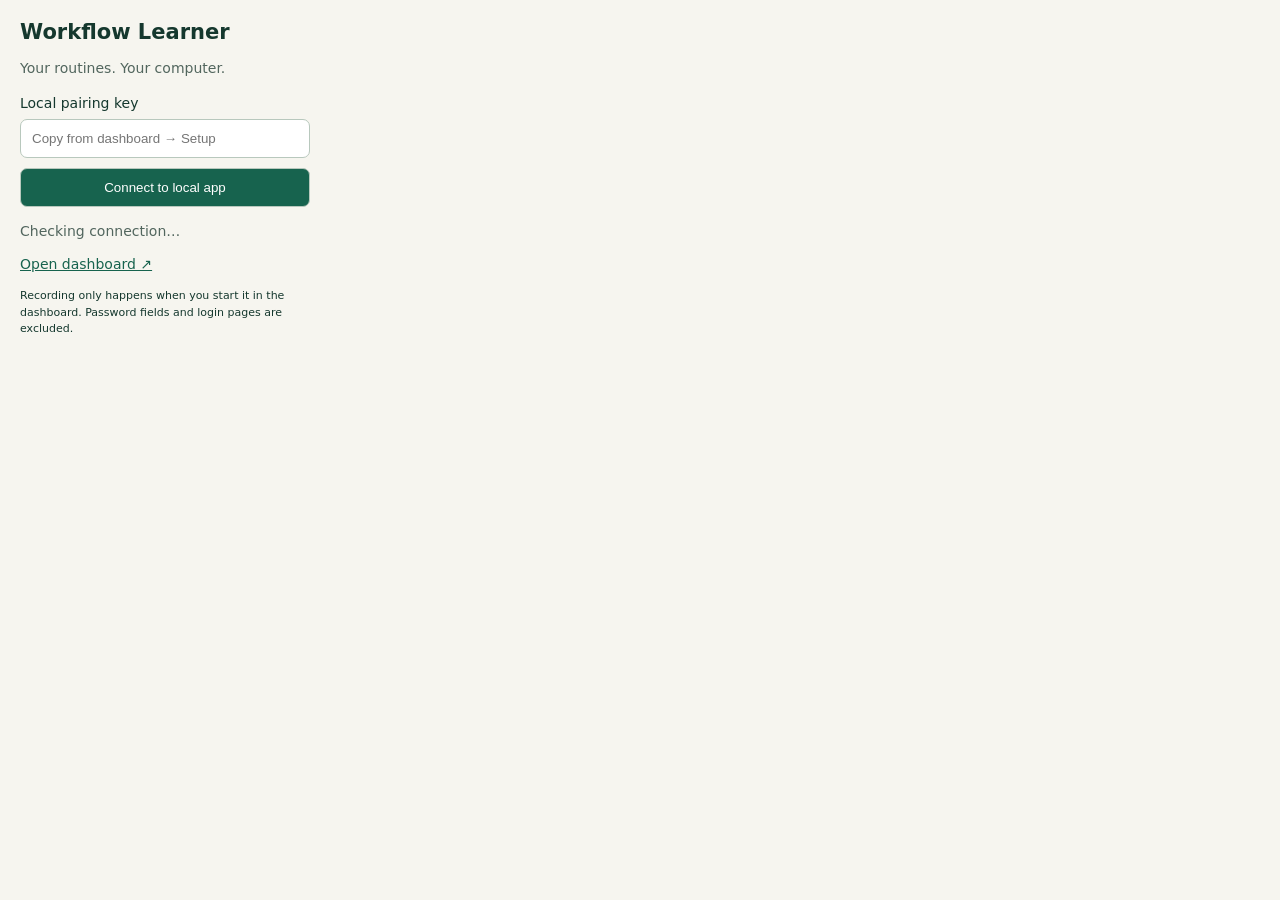
==== extension/popup.html @ 23fa8d05 "Build local workflow recording, learning, and guided replay" ====
<!doctype html><html lang="en"><head><meta charset="utf-8"><title>Workflow Learner</title><link rel="stylesheet" href="popup.css"></head>
<body><h1>Workflow Learner</h1><p>Your routines. Your computer.</p><label for="token">Local pairing key</label><input id="token" type="password" autocomplete="off" placeholder="Copy from dashboard → Setup"><button id="pair">Connect to local app</button><p id="status" role="status">Checking connection…</p><a href="http://127.0.0.1:8765" target="_blank" rel="noopener">Open dashboard ↗</a><small>Recording only happens when you start it in the dashboard. Password fields and login pages are excluded.</small><script src="popup.js"></script></body></html>
---- extension/popup.css ----
body{width:290px;padding:20px;margin:0;background:#f6f5ef;color:#15382e;font:14px system-ui}h1{font-size:21px;margin:0}p{line-height:1.5;color:#52665e}label,small{display:block;margin:16px 0 8px}input,button{box-sizing:border-box;width:100%;padding:11px;border:1px solid #b8c8bd;border-radius:7px}button{background:#17634e;color:white;margin-top:10px;cursor:pointer}a{color:#17634e}small{font-size:11px;line-height:1.5}
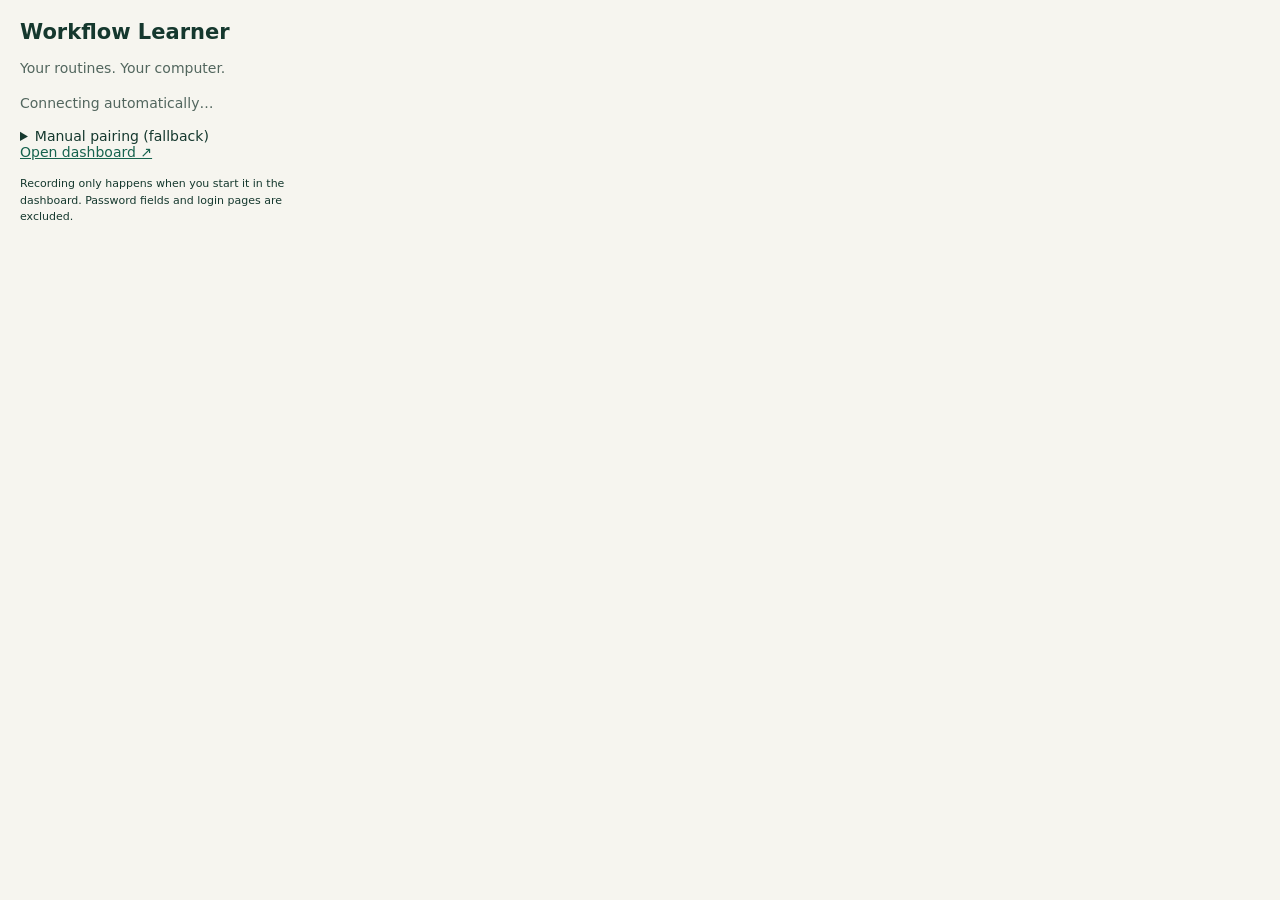
==== commit c4d1d8ff: "Zero-click pairing, Bypass mode, autopilot schedules, desktop replay fixes Desktop replays failed on" ====
--- a/extension/popup.html
+++ b/extension/popup.html
@@ -1,2 +1,2 @@
 <!doctype html><html lang="en"><head><meta charset="utf-8"><title>Workflow Learner</title><link rel="stylesheet" href="popup.css"></head>
-<body><h1>Workflow Learner</h1><p>Your routines. Your computer.</p><label for="token">Local pairing key</label><input id="token" type="password" autocomplete="off" placeholder="Copy from dashboard → Setup"><button id="pair">Connect to local app</button><p id="status" role="status">Checking connection…</p><a href="http://127.0.0.1:8765" target="_blank" rel="noopener">Open dashboard ↗</a><small>Recording only happens when you start it in the dashboard. Password fields and login pages are excluded.</small><script src="popup.js"></script></body></html>
+<body><h1>Workflow Learner</h1><p>Your routines. Your computer.</p><p id="status" role="status">Connecting automatically…</p><details><summary>Manual pairing (fallback)</summary><label for="token">Local pairing key</label><input id="token" type="password" autocomplete="off" placeholder="Copy from dashboard → Setup"><button id="pair">Connect to local app</button></details><a href="http://127.0.0.1:8765" target="_blank" rel="noopener">Open dashboard ↗</a><small>Recording only happens when you start it in the dashboard. Password fields and login pages are excluded.</small><script src="popup.js"></script></body></html>
